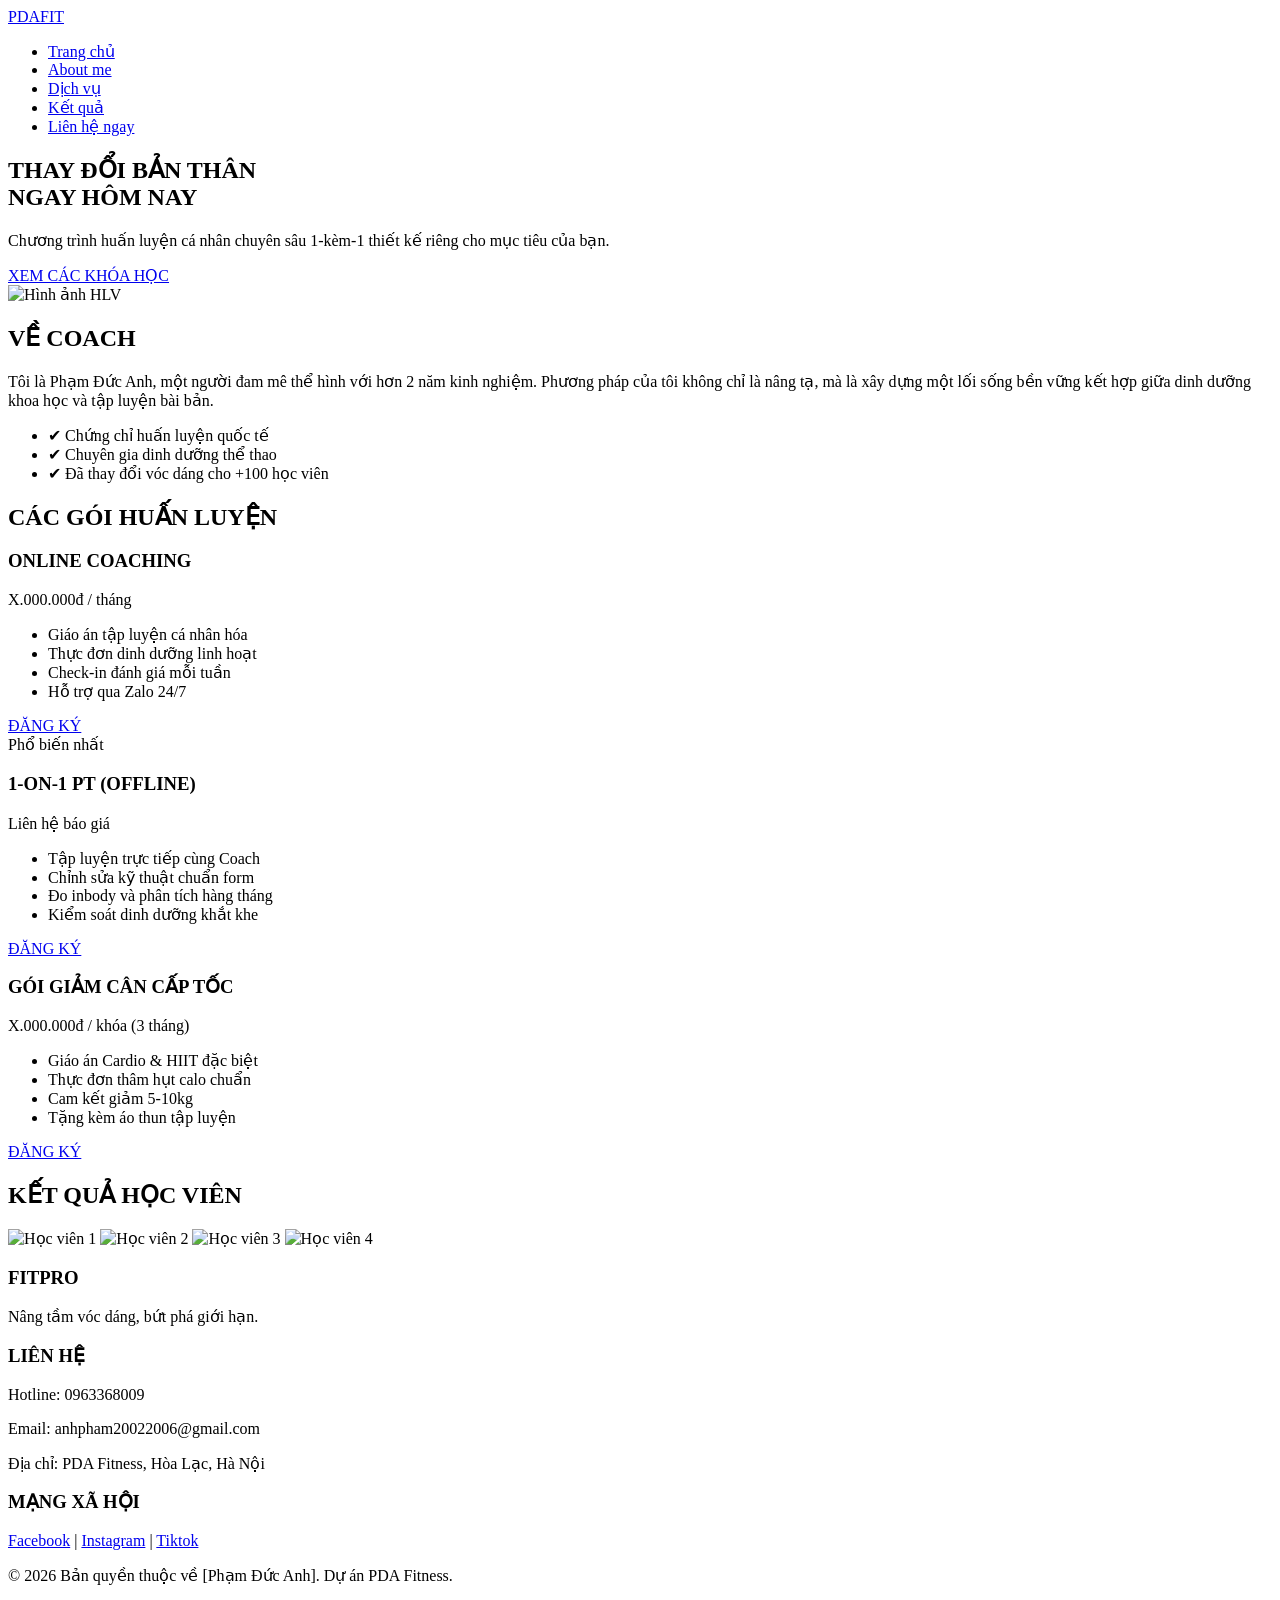
==== index.html @ 291f5a01 "Create index.html" ====
<!DOCTYPE html>
<html lang="vi">
<head>
    <meta charset="UTF-8">
    <meta name="viewport" content="width=device-width, initial-scale=1.0">
    <title>Gym & Fitness Coaching | Dự án PDA Fitness</title>
    <link rel="stylesheet" href="style.css">
    <link href="https://fonts.googleapis.com/css2?family=Montserrat:wght@400;700;900&display=swap" rel="stylesheet">
</head>
<body>

    <header id="header">
        <div class="container">
            <div class="logo">
                <a href="#">PDA<span>FIT</span></a> </div>
            <nav id="navbar">
                <ul class="nav-links">
                    <li><a href="#home">Trang chủ</a></li>
                    <li><a href="#about">About me</a></li>
                    <li><a href="#services">Dịch vụ</a></li>
                    <li><a href="#transformations">Kết quả</a></li>
                    <li><a href="#contact" class="btn-nav">Liên hệ ngay</a></li>
                </ul>
            </nav>
            <div class="hamburger" id="hamburger">
                <span></span>
                <span></span>
                <span></span>
            </div>
        </div>
    </header>

    <section id="home" class="hero">
        <div class="hero-content">
            <h1>THAY ĐỔI BẢN THÂN<br><span>NGAY HÔM NAY</span></h1>
            <p>Chương trình huấn luyện cá nhân chuyên sâu 1-kèm-1 thiết kế riêng cho mục tiêu của bạn.</p>
            <a href="#services" class="btn-primary">XEM CÁC KHÓA HỌC</a>
        </div>
    </section>

    <section id="about" class="about">
        <div class="container grid-2">
            <div class="about-image">
                <img src="https://images.unsplash.com/photo-1581009146145-b5ef050c2e1e?q=80&w=1000&auto=format&fit=crop" alt="Hình ảnh HLV">
            </div>
            <div class="about-text">
                <h2>VỀ <span>COACH</span></h2>
                <p>Tôi là Phạm Đức Anh, một người đam mê thể hình với hơn 2 năm kinh nghiệm. Phương pháp của tôi không chỉ là nâng tạ, mà là xây dựng một lối sống bền vững kết hợp giữa dinh dưỡng khoa học và tập luyện bài bản.</p>
                <ul>
                    <li>✔ Chứng chỉ huấn luyện quốc tế</li>
                    <li>✔ Chuyên gia dinh dưỡng thể thao</li>
                    <li>✔ Đã thay đổi vóc dáng cho +100 học viên</li>
                </ul>
            </div>
        </div>
    </section>

    <section id="services" class="services">
        <div class="container">
            <h2 class="section-title">CÁC GÓI <span>HUẤN LUYỆN</span></h2>
            <div class="grid-3">
                <div class="card">
                    <h3>ONLINE COACHING</h3>
                    <p class="price">X.000.000đ <span>/ tháng</span></p>
                    <ul>
                        <li>Giáo án tập luyện cá nhân hóa</li>
                        <li>Thực đơn dinh dưỡng linh hoạt</li>
                        <li>Check-in đánh giá mỗi tuần</li>
                        <li>Hỗ trợ qua Zalo 24/7</li>
                    </ul>
                    <a href="#contact" class="btn-secondary">ĐĂNG KÝ</a>
                </div>
                <div class="card active">
                    <div class="badge">Phổ biến nhất</div>
                    <h3>1-ON-1 PT (OFFLINE)</h3>
                    <p class="price">Liên hệ báo giá</p>
                    <ul>
                        <li>Tập luyện trực tiếp cùng Coach</li>
                        <li>Chỉnh sửa kỹ thuật chuẩn form</li>
                        <li>Đo inbody và phân tích hàng tháng</li>
                        <li>Kiểm soát dinh dưỡng khắt khe</li>
                    </ul>
                    <a href="#contact" class="btn-primary">ĐĂNG KÝ</a>
                </div>
                <div class="card">
                    <h3>GÓI GIẢM CÂN CẤP TỐC</h3>
                    <p class="price">X.000.000đ <span>/ khóa (3 tháng)</span></p>
                    <ul>
                        <li>Giáo án Cardio & HIIT đặc biệt</li>
                        <li>Thực đơn thâm hụt calo chuẩn</li>
                        <li>Cam kết giảm 5-10kg</li>
                        <li>Tặng kèm áo thun tập luyện</li>
                    </ul>
                    <a href="#contact" class="btn-secondary">ĐĂNG KÝ</a>
                </div>
            </div>
        </div>
    </section>

    <section id="transformations" class="transformations">
        <div class="container">
            <h2 class="section-title">KẾT QUẢ <span>HỌC VIÊN</span></h2>
            <div class="gallery">
                <img src="https://images.unsplash.com/photo-1541534741688-6078c6bfb5c5?q=80&w=500&auto=format&fit=crop" alt="Học viên 1">
                <img src="https://images.unsplash.com/photo-1571019614242-c5c5dee9f50b?q=80&w=500&auto=format&fit=crop" alt="Học viên 2">
                <img src="https://images.unsplash.com/photo-1534438327276-14e5300c3a48?q=80&w=500&auto=format&fit=crop" alt="Học viên 3">
                <img src="https://images.unsplash.com/photo-1605296867304-46d5465a13f1?q=80&w=500&auto=format&fit=crop" alt="Học viên 4">
            </div>
        </div>
    </section>

    <footer id="contact">
        <div class="container footer-content">
            <div class="footer-col">
                <h3>FIT<span>PRO</span></h3>
                <p>Nâng tầm vóc dáng, bứt phá giới hạn.</p>
            </div>
            <div class="footer-col">
                <h3>LIÊN HỆ</h3>
                <p>Hotline: 0963368009</p>
                <p>Email: anhpham20022006@gmail.com</p>
                <p>Địa chỉ: PDA Fitness, Hòa Lạc, Hà Nội</p>
            </div>
            <div class="footer-col">
                <h3>MẠNG XÃ HỘI</h3>
                <p><a href="#">Facebook</a> | <a href="#">Instagram</a> | <a href="#">Tiktok</a></p>
            </div>
        </div>
        <div class="footer-bottom">
            <p>&copy; 2026 Bản quyền thuộc về [Phạm Đức Anh]. Dự án PDA Fitness.</p>
        </div>
    </footer>

    <script src="script.js"></script>
</body>
</html>
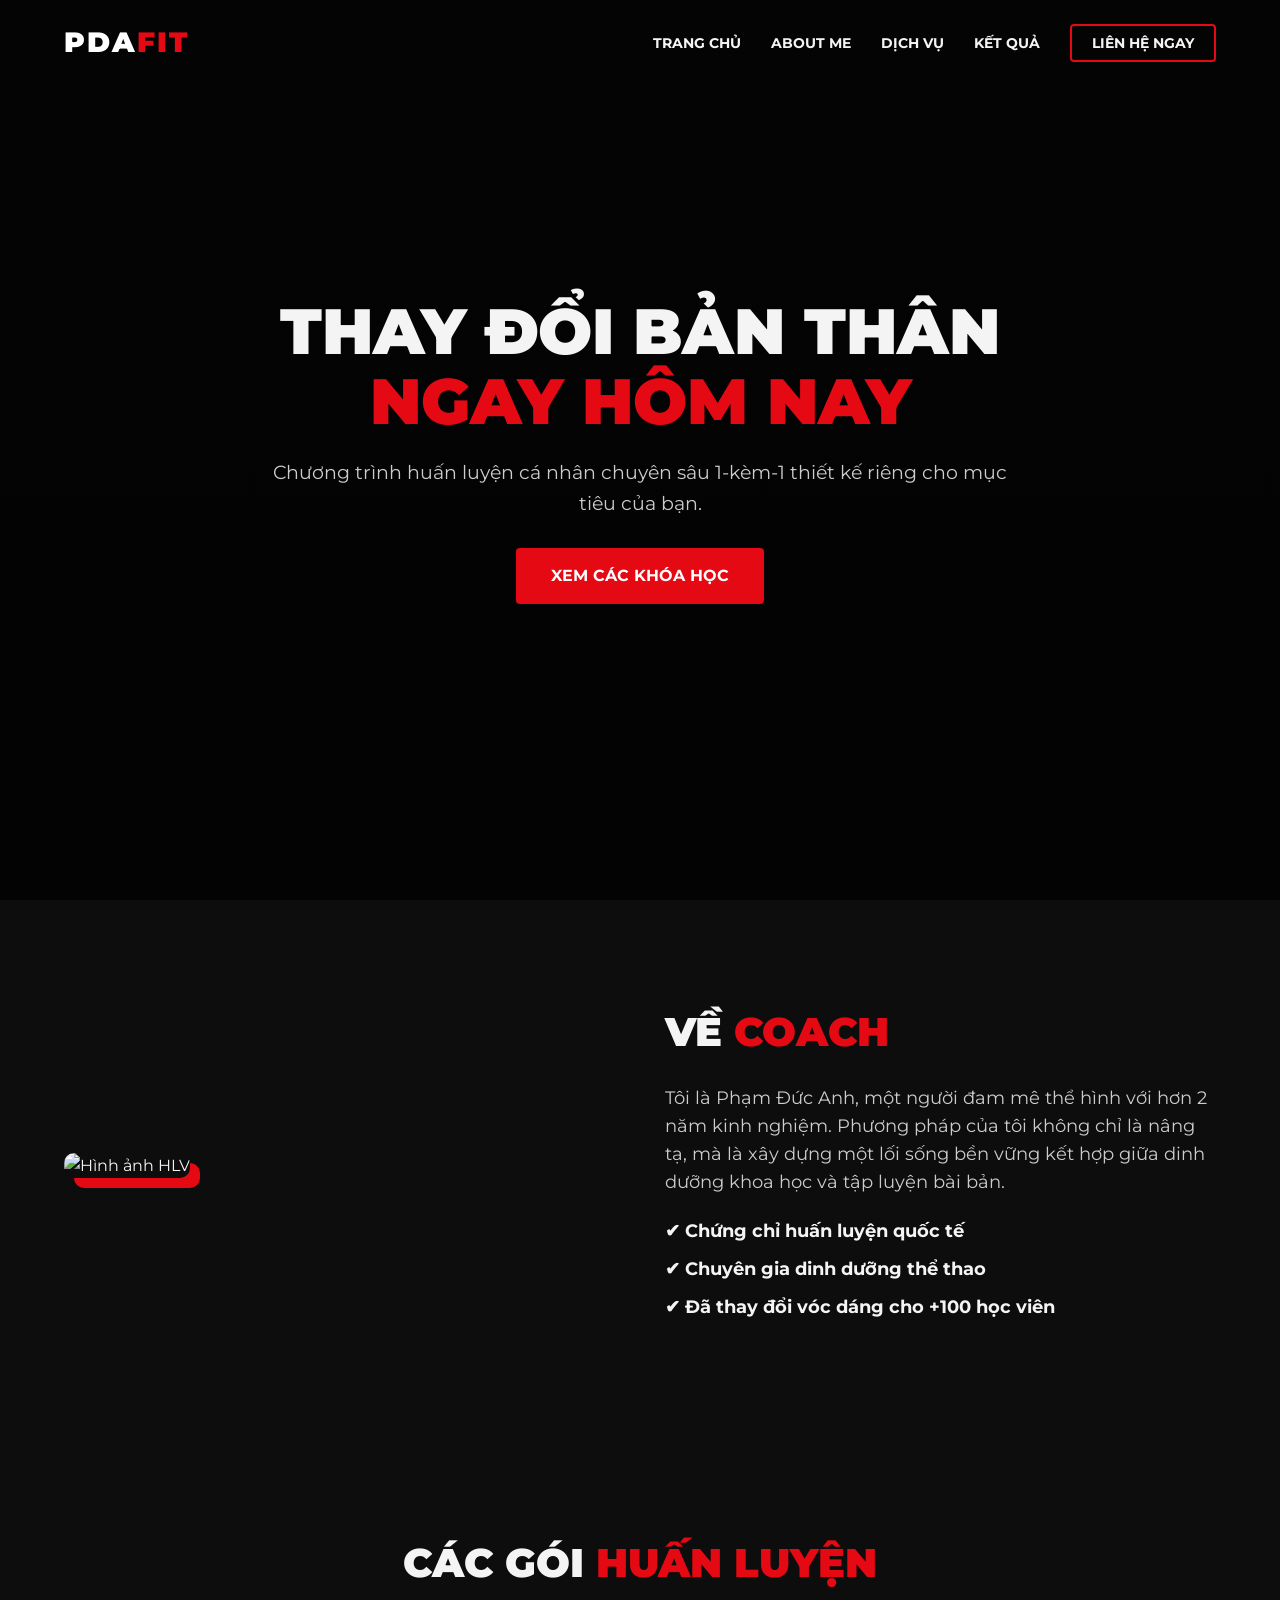
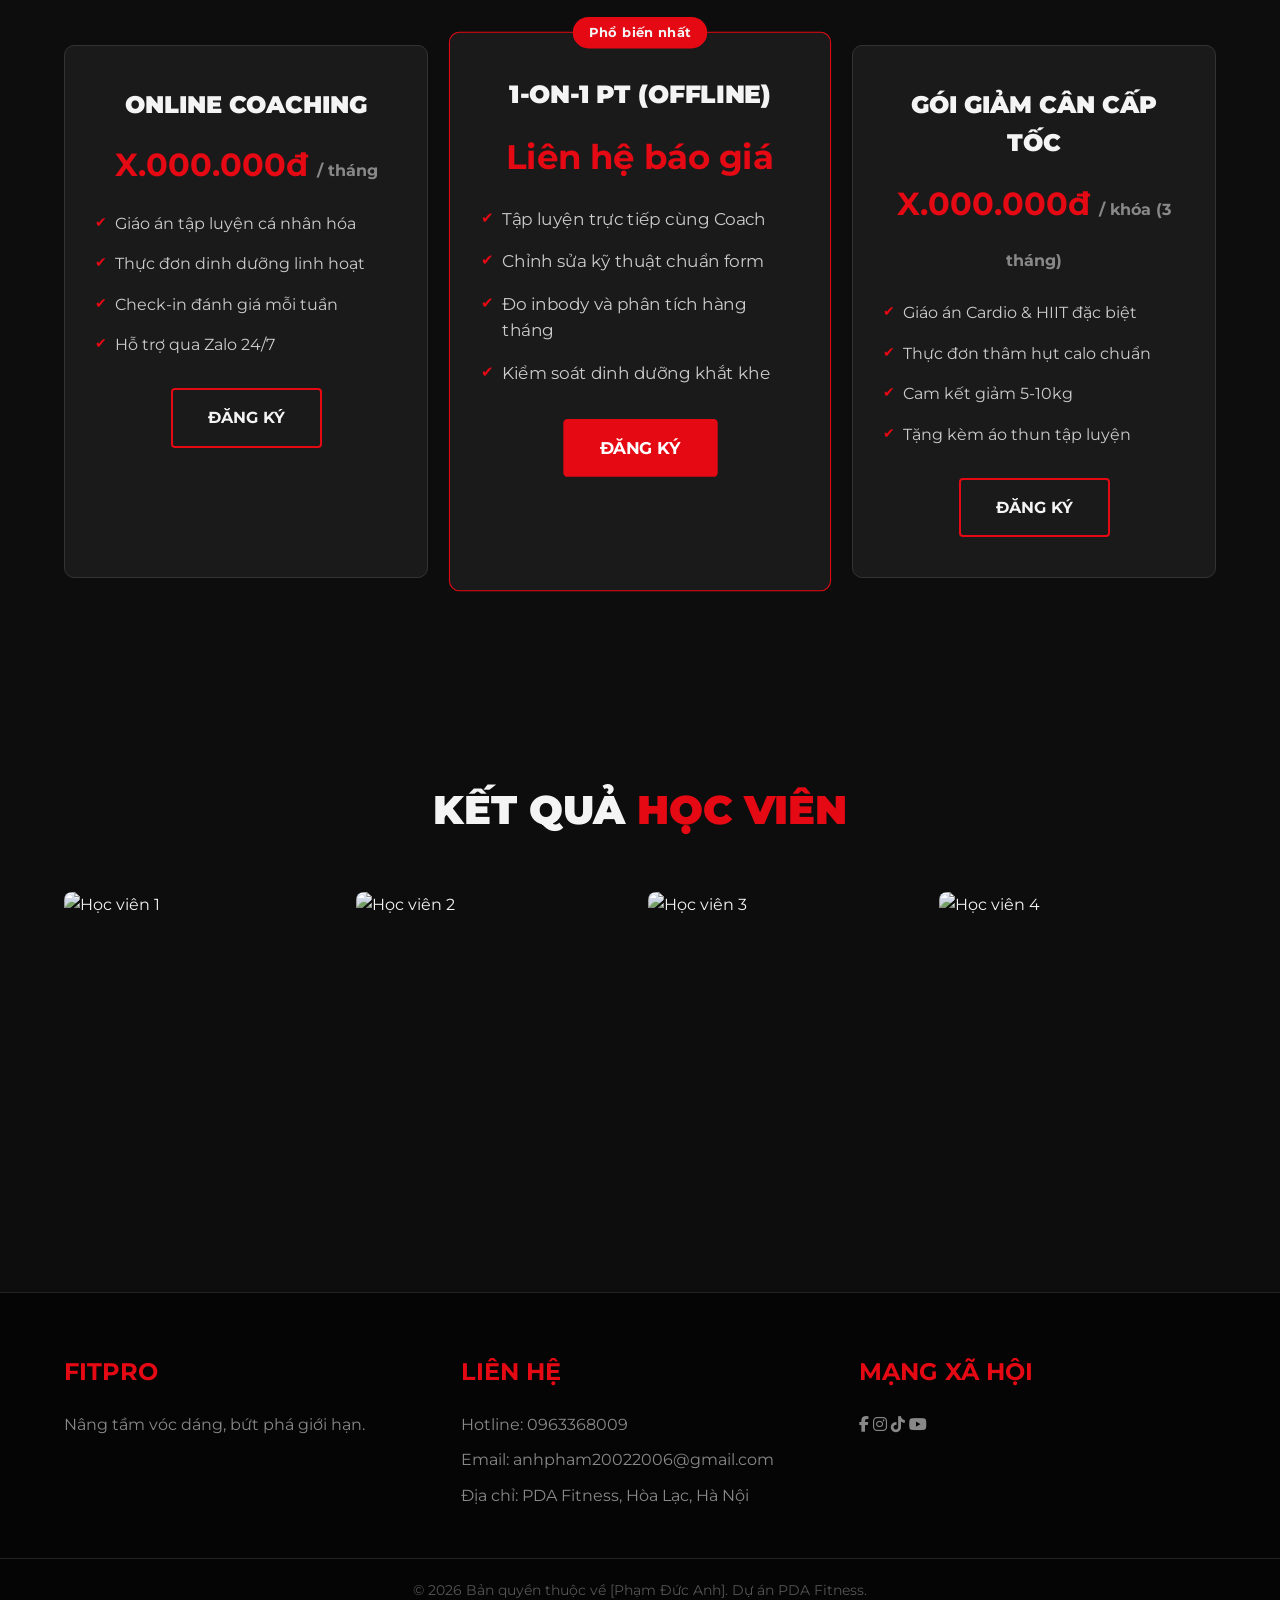
==== commit 0a72cb68: "Update index.html" ====
--- a/index.html
+++ b/index.html
@@ -6,16 +6,17 @@
     <title>Gym & Fitness Coaching | Dự án PDA Fitness</title>
     <link rel="stylesheet" href="style.css">
     <link href="https://fonts.googleapis.com/css2?family=Montserrat:wght@400;700;900&display=swap" rel="stylesheet">
+    <link rel="stylesheet" href="https://cdnjs.cloudflare.com/ajax/libs/font-awesome/6.5.1/css/all.min.css">
 </head>
 <body>
 
-    <header id="header">
+    <header id="header"> 
         <div class="container">
             <div class="logo">
                 <a href="#">PDA<span>FIT</span></a> </div>
             <nav id="navbar">
                 <ul class="nav-links">
-                    <li><a href="#home">Trang chủ</a></li>
+                    <li><a href="#home">Trang chủ</a></li> 
                     <li><a href="#about">About me</a></li>
                     <li><a href="#services">Dịch vụ</a></li>
                     <li><a href="#transformations">Kết quả</a></li>
@@ -30,15 +31,15 @@
         </div>
     </header>
 
-    <section id="home" class="hero">
+    <section id="home" class="hero"> 
         <div class="hero-content">
             <h1>THAY ĐỔI BẢN THÂN<br><span>NGAY HÔM NAY</span></h1>
             <p>Chương trình huấn luyện cá nhân chuyên sâu 1-kèm-1 thiết kế riêng cho mục tiêu của bạn.</p>
-            <a href="#services" class="btn-primary">XEM CÁC KHÓA HỌC</a>
+            <a href="#services" class="btn-primary">XEM CÁC KHÓA HỌC</a> 
         </div>
     </section>
 
-    <section id="about" class="about">
+    <section id="about" class="about"> 
         <div class="container grid-2">
             <div class="about-image">
                 <img src="https://images.unsplash.com/photo-1581009146145-b5ef050c2e1e?q=80&w=1000&auto=format&fit=crop" alt="Hình ảnh HLV">
@@ -59,7 +60,7 @@
         <div class="container">
             <h2 class="section-title">CÁC GÓI <span>HUẤN LUYỆN</span></h2>
             <div class="grid-3">
-                <div class="card">
+                <div class="card"> 
                     <h3>ONLINE COACHING</h3>
                     <p class="price">X.000.000đ <span>/ tháng</span></p>
                     <ul>
@@ -70,7 +71,7 @@
                     </ul>
                     <a href="#contact" class="btn-secondary">ĐĂNG KÝ</a>
                 </div>
-                <div class="card active">
+                <div class="card active"> 
                     <div class="badge">Phổ biến nhất</div>
                     <h3>1-ON-1 PT (OFFLINE)</h3>
                     <p class="price">Liên hệ báo giá</p>
@@ -100,7 +101,7 @@
     <section id="transformations" class="transformations">
         <div class="container">
             <h2 class="section-title">KẾT QUẢ <span>HỌC VIÊN</span></h2>
-            <div class="gallery">
+            <div class="gallery"> 
                 <img src="https://images.unsplash.com/photo-1541534741688-6078c6bfb5c5?q=80&w=500&auto=format&fit=crop" alt="Học viên 1">
                 <img src="https://images.unsplash.com/photo-1571019614242-c5c5dee9f50b?q=80&w=500&auto=format&fit=crop" alt="Học viên 2">
                 <img src="https://images.unsplash.com/photo-1534438327276-14e5300c3a48?q=80&w=500&auto=format&fit=crop" alt="Học viên 3">
@@ -122,8 +123,23 @@
                 <p>Địa chỉ: PDA Fitness, Hòa Lạc, Hà Nội</p>
             </div>
             <div class="footer-col">
-                <h3>MẠNG XÃ HỘI</h3>
-                <p><a href="#">Facebook</a> | <a href="#">Instagram</a> | <a href="#">Tiktok</a></p>
+                <div class="footer-col">
+    <h3>MẠNG XÃ HỘI</h3>
+    <div class="social-icons">
+        <a href="https://www.facebook.com/share/1CZof4DmiK/" target="_blank" title="Facebook">
+            <i class="fab fa-facebook-f"></i>
+        </a>
+        <a href="https://www.instagram.com/iamdanh_206?igsh=ZzZqNTNuaDYxM3Q0" target="_blank" title="Instagram">
+            <i class="fab fa-instagram"></i>
+        </a>
+        <a href="https://www.tiktok.com/@iamdanh_2006?_r=1&_t=ZS-95nOs8A6sU9" target="_blank" title="Tiktok">
+            <i class="fab fa-tiktok"></i>
+        </a>
+        <a href="https://youtube.com/@iamdanh202?si=NXPOnj7GP8OB8-Yz" target="_blank" title="YouTube">
+            <i class="fab fa-youtube"></i>
+        </a>
+    </div>
+</div>
             </div>
         </div>
         <div class="footer-bottom">
--- a/style.css
+++ b/style.css
@@ -0,0 +1,184 @@
+:root {
+    --bg-color: #0d0d0d;
+    --text-color: #f4f4f4;
+    --accent-color: #e50914; 
+    --card-bg: #1a1a1a;
+    --font-main: 'Montserrat', sans-serif;
+}
+
+* {
+    margin: 0;
+    padding: 0;
+    box-sizing: border-box;
+}
+
+body {
+    font-family: var(--font-main);
+    background-color: var(--bg-color);
+    color: var(--text-color);
+    line-height: 1.6;
+    overflow-x: hidden;
+}
+
+a { text-decoration: none; color: inherit; }
+ul { list-style: none; }
+.container { width: 90%; max-width: 1200px; margin: auto; }
+
+header {
+    position: fixed;
+    top: 0; left: 0; width: 100%;
+    padding: 20px 0;
+    background: transparent;
+    transition: 0.3s ease;
+    z-index: 1000;
+}
+
+header.sticky {
+    background: #000;
+    padding: 15px 0;
+    box-shadow: 0 2px 10px rgba(0,0,0,0.5);
+}
+
+header .container {
+    display: flex;
+    justify-content: space-between;
+    align-items: center;
+}
+
+.logo a {
+    font-size: 28px;
+    font-weight: 900;
+    color: #fff;
+    letter-spacing: 2px;
+}
+
+.logo span { color: var(--accent-color); }
+
+.nav-links {
+    display: flex;
+    align-items: center;
+    gap: 30px;
+}
+
+.nav-links a {
+    font-weight: 700;
+    text-transform: uppercase;
+    font-size: 14px;
+    transition: 0.3s;
+}
+
+.nav-links a:hover { color: var(--accent-color); }
+
+.btn-nav {
+    border: 2px solid var(--accent-color);
+    padding: 8px 20px;
+    border-radius: 4px;
+}
+
+.btn-nav:hover {
+    background: var(--accent-color);
+    color: #fff !important;
+}
+
+.hamburger { display: none; cursor: pointer; }
+.hamburger span { display: block; width: 25px; height: 3px; background: #fff; margin: 5px; transition: 0.3s;}
+
+.hero {
+    height: 100vh;
+    background: linear-gradient(rgba(0,0,0,0.7), rgba(0,0,0,0.8)), 
+                url('https://images.unsplash.com/photo-1534438327276-14e5300c3a48?q=80&w=1920&auto=format&fit=crop') center/cover;
+    display: flex;
+    align-items: center;
+    text-align: center;
+}
+
+.hero-content { width: 100%; max-width: 800px; margin: auto; padding: 0 20px; }
+
+.hero h1 {
+    font-size: 4rem;
+    font-weight: 900;
+    line-height: 1.1;
+    margin-bottom: 20px;
+}
+
+.hero h1 span { color: var(--accent-color); }
+
+.hero p {
+    font-size: 1.2rem;
+    margin-bottom: 30px;
+    color: #ccc;
+}
+
+.btn-primary, .btn-secondary {
+    display: inline-block;
+    padding: 15px 35px;
+    font-weight: 700;
+    text-transform: uppercase;
+    border-radius: 4px;
+    transition: 0.3s;
+}
+
+.btn-primary { background: var(--accent-color); color: #fff; }
+.btn-primary:hover { background: #b80710; transform: translateY(-3px); }
+
+.btn-secondary { background: transparent; border: 2px solid var(--accent-color); color: var(--text-color); }
+.btn-secondary:hover { background: var(--accent-color); color: #fff; transform: translateY(-3px); }
+
+section { padding: 100px 0; }
+.section-title { text-align: center; font-size: 2.5rem; font-weight: 900; margin-bottom: 50px; text-transform: uppercase; }
+.section-title span { color: var(--accent-color); }
+
+.grid-2 { display: grid; grid-template-columns: 1fr 1fr; gap: 50px; align-items: center; }
+.about-image img { width: 100%; border-radius: 10px; box-shadow: 10px 10px 0px var(--accent-color); }
+.about-text h2 { font-size: 2.5rem; font-weight: 900; margin-bottom: 20px; text-transform: uppercase; }
+.about-text h2 span { color: var(--accent-color); }
+.about-text p { color: #ccc; margin-bottom: 20px; font-size: 1.1rem; }
+.about-text ul li { margin-bottom: 10px; font-weight: 700; font-size: 1.1rem; }
+
+.grid-3 { display: grid; grid-template-columns: repeat(3, 1fr); gap: 30px; }
+.card { background: var(--card-bg); padding: 40px 30px; border-radius: 10px; text-align: center; border: 1px solid #333; transition: 0.3s; position: relative;}
+.card:hover { transform: translateY(-10px); border-color: var(--accent-color); }
+.card h3 { font-size: 1.5rem; font-weight: 900; margin-bottom: 15px; }
+.card .price { font-size: 2rem; font-weight: 700; color: var(--accent-color); margin-bottom: 20px; }
+.card .price span { font-size: 1rem; color: #888; }
+.card ul { margin-bottom: 30px; text-align: left; }
+.card ul li { margin-bottom: 15px; color: #ccc; padding-left: 20px; position: relative; }
+.card ul li::before { content: '✔'; position: absolute; left: 0; color: var(--accent-color); font-size: 14px;}
+.card.active { border-color: var(--accent-color); transform: scale(1.05); }
+.card.active:hover { transform: scale(1.05) translateY(-10px); }
+.badge { position: absolute; top: -15px; left: 50%; transform: translateX(-50%); background: var(--accent-color); padding: 5px 15px; border-radius: 20px; font-size: 0.8rem; font-weight: 700; }
+
+/* --- TRANSFORMATIONS --- */
+.gallery { display: grid; grid-template-columns: repeat(4, 1fr); gap: 15px; }
+.gallery img { width: 100%; height: 300px; object-fit: cover; border-radius: 8px; filter: grayscale(50%); transition: 0.3s; }
+.gallery img:hover { filter: grayscale(0%); transform: scale(1.02); }
+
+footer { background: #050505; padding: 60px 0 20px; border-top: 1px solid #222; }
+.footer-content { display: grid; grid-template-columns: repeat(3, 1fr); gap: 40px; margin-bottom: 40px; }
+.footer-col h3 { font-size: 1.5rem; margin-bottom: 20px; color: var(--accent-color); }
+.footer-col p { color: #888; margin-bottom: 10px; }
+.footer-col a { color: #888; transition: 0.3s; }
+.footer-col a:hover { color: var(--accent-color); }
+.footer-bottom { text-align: center; color: #555; padding-top: 20px; border-top: 1px solid #222; font-size: 0.9rem; }
+
+@media (max-width: 992px) {
+    .grid-2, .grid-3 { grid-template-columns: 1fr; }
+    .card.active { transform: scale(1); }
+    .card.active:hover { transform: translateY(-10px); }
+    .gallery { grid-template-columns: repeat(2, 1fr); }
+    .footer-content { grid-template-columns: 1fr; text-align: center; }
+    .hero h1 { font-size: 3rem; }
+}
+
+@media (max-width: 768px) {
+    .nav-links {
+        position: fixed; top: 0; right: -100%; width: 250px; height: 100vh;
+        background: #111; flex-direction: column; justify-content: center;
+        transition: 0.4s;
+    }
+    .nav-links.nav-active { right: 0; }
+    .hamburger { display: block; z-index: 1001; }
+    .hamburger.toggle span:nth-child(1) { transform: rotate(-45deg) translate(-5px, 6px); }
+    .hamburger.toggle span:nth-child(2) { opacity: 0; }
+    .hamburger.toggle span:nth-child(3) { transform: rotate(45deg) translate(-5px, -6px); }
+}
